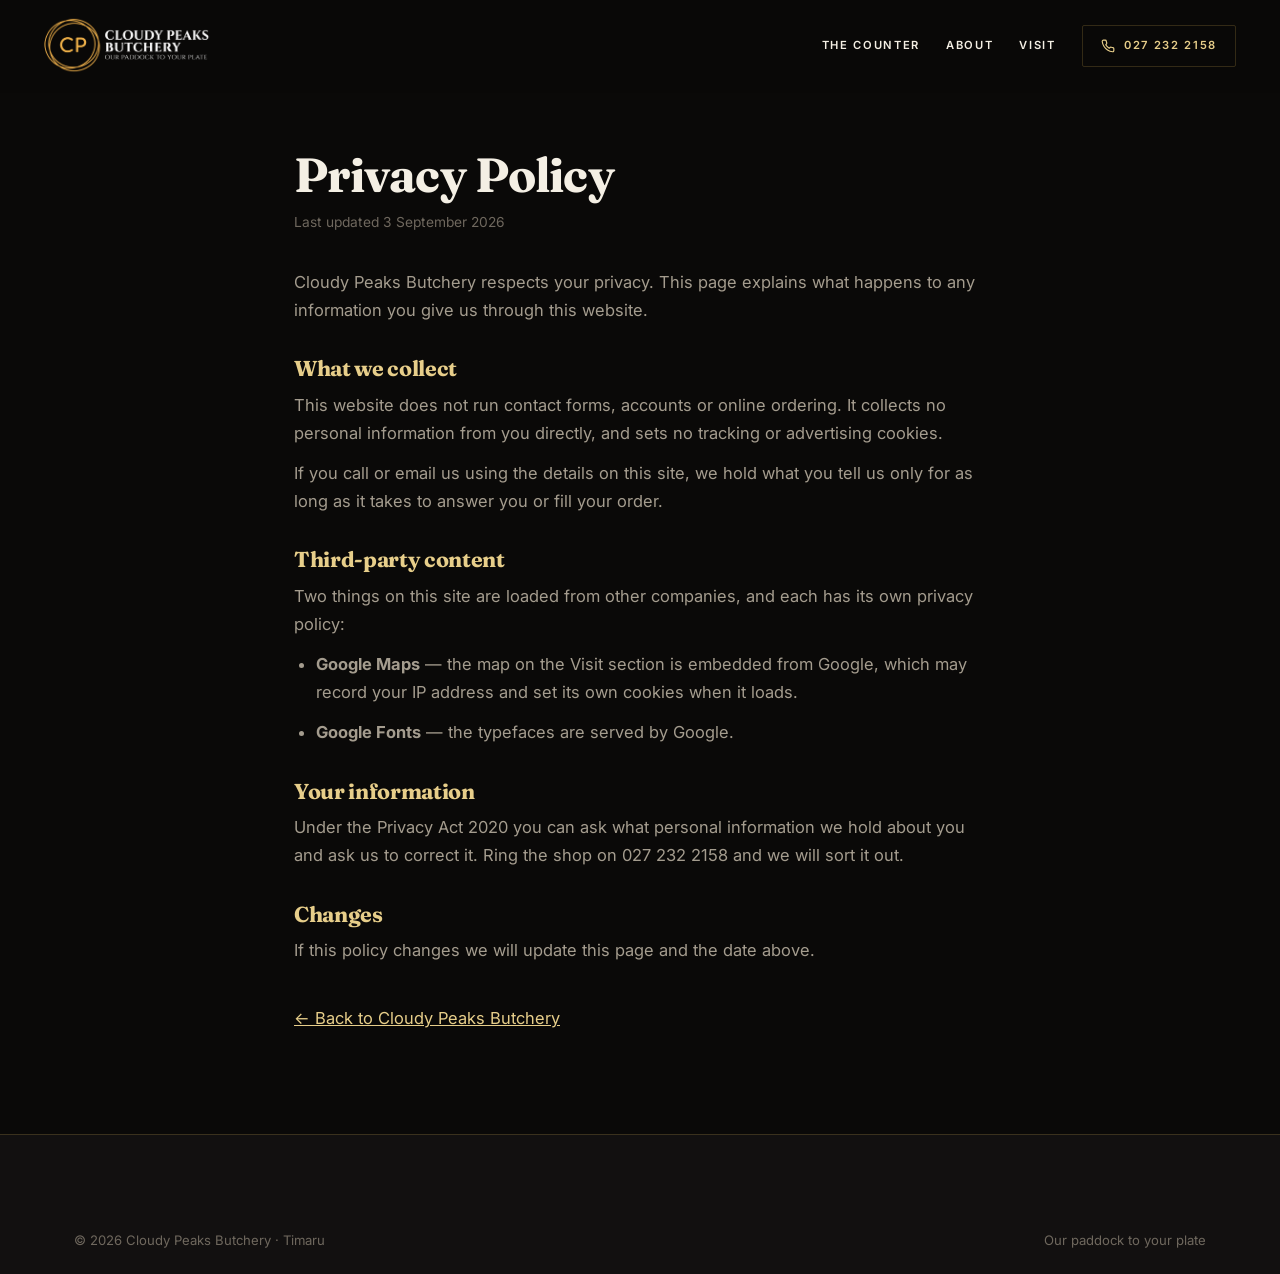
==== privacy.html @ 022c0831 "Rebuild from scratch: black and gold theme Replaces the single-file May build with a full static sit" ====
<!DOCTYPE html>
<html lang="en-NZ">
<head>
<meta charset="UTF-8">
<meta name="viewport" content="width=device-width, initial-scale=1.0">
<title>Privacy Policy | Cloudy Peaks Butchery</title>
<meta name="description" content="How Cloudy Peaks Butchery handles information collected through this website.">
<meta name="theme-color" content="#0a0908">
<meta name="robots" content="noindex">
<link rel="icon" href="data:image/svg+xml,%3Csvg xmlns='http://www.w3.org/2000/svg' viewBox='0 0 100 100'%3E%3Crect width='100' height='100' rx='14' fill='%230a0908'/%3E%3Ctext x='50' y='70' font-size='52' text-anchor='middle' fill='%23c8a24c' font-family='Georgia,serif' font-weight='bold'%3ECP%3C/text%3E%3C/svg%3E">
<link rel="preconnect" href="https://fonts.googleapis.com">
<link rel="preconnect" href="https://fonts.gstatic.com" crossorigin>
<link href="https://fonts.googleapis.com/css2?family=Fraunces:opsz,wght@9..144,600;9..144,700&family=Inter:wght@400;500;600;700&display=swap" rel="stylesheet">
<link rel="stylesheet" href="styles.css">
</head>
<body>

<nav class="nav scrolled" id="nav">
  <a class="brand" href="index.html" aria-label="Cloudy Peaks Butchery">
    <img src="img/logo.png" alt="Cloudy Peaks Butchery" width="1400" height="503">
  </a>
  <div class="nav-links" id="navLinks">
    <a href="index.html#counter">The Counter</a>
    <a href="index.html#about">About</a>
    <a href="index.html#visit">Visit</a>
    <a class="nav-phone" href="tel:+64272322158">
      <svg viewBox="0 0 24 24" aria-hidden="true"><path d="M22 16.9v3a2 2 0 0 1-2.2 2 19.8 19.8 0 0 1-8.6-3.1 19.5 19.5 0 0 1-6-6A19.8 19.8 0 0 1 2.1 4.2 2 2 0 0 1 4.1 2h3a2 2 0 0 1 2 1.7c.1 1 .4 1.9.7 2.8a2 2 0 0 1-.5 2.1L8.1 9.9a16 16 0 0 0 6 6l1.3-1.3a2 2 0 0 1 2.1-.5c.9.3 1.8.6 2.8.7a2 2 0 0 1 1.7 2Z"/></svg>
      027 232 2158
    </a>
  </div>
  <button class="nav-toggle" id="navToggle" aria-label="Open menu" aria-expanded="false">
    <svg viewBox="0 0 24 24" aria-hidden="true"><path d="M4 7h16M4 12h16M4 17h16"/></svg>
  </button>
</nav>

<main class="legal">
  <h1>Privacy Policy</h1>
  <p class="updated">Last updated 3 September 2026</p>
  <p>Cloudy Peaks Butchery respects your privacy. This page explains what happens to any information
    you give us through this website.</p>

  <h2>What we collect</h2>
  <p>This website does not run contact forms, accounts or online ordering. It collects no personal
    information from you directly, and sets no tracking or advertising cookies.</p>
  <p>If you call or email us using the details on this site, we hold what you tell us only for as long
    as it takes to answer you or fill your order.</p>

  <h2>Third-party content</h2>
  <p>Two things on this site are loaded from other companies, and each has its own privacy policy:</p>
  <ul>
    <li><b>Google Maps</b> &mdash; the map on the Visit section is embedded from Google, which may
      record your IP address and set its own cookies when it loads.</li>
    <li><b>Google Fonts</b> &mdash; the typefaces are served by Google.</li>
  </ul>

  <h2>Your information</h2>
  <p>Under the Privacy Act 2020 you can ask what personal information we hold about you and ask us to
    correct it. Ring the shop on 027 232 2158 and we will sort it out.</p>

  <h2>Changes</h2>
  <p>If this policy changes we will update this page and the date above.</p>

  <p style="margin-top:40px"><a href="index.html">&larr; Back to Cloudy Peaks Butchery</a></p>
</main>

<footer class="footer">
  <div class="footer-bot" style="margin-top:0;border-top:none">
    <span>&copy; <span id="yr"></span> Cloudy Peaks Butchery &middot; Timaru</span>
    <span>Our paddock to your plate</span>
  </div>
</footer>

<script>document.getElementById('yr').textContent=new Date().getFullYear();</script>
<script src="main.js"></script>
</body>
</html>
---- styles.css ----
/* Cloudy Peaks Butchery — black & gold
   Display: Fraunces · Body: Inter · Ground: warm near-black, accent: brushed gold */

:root{
  --black:#0a0908;          /* page ground */
  --char:#121010;           /* raised panels */
  --char-2:#1a1716;         /* cards */
  --bone:#f4efe4;           /* primary text */
  --muted:#a49c8e;          /* secondary text */
  --muted-dim:#6f685e;      /* tertiary */
  --gold:#c8a24c;           /* brand gold */
  --gold-lit:#e7ce8a;       /* highlight gold */
  --gold-deep:#8f6f2b;      /* shadow gold */
  --line:rgba(200,162,76,.22);
  --line-soft:rgba(244,239,228,.10);
  --radius:2px;
  --maxw:1220px;
  --pad:clamp(20px,5vw,44px);
  --gold-grad:linear-gradient(100deg,var(--gold-deep) 0%,var(--gold) 26%,var(--gold-lit) 50%,var(--gold) 74%,var(--gold-deep) 100%);
}

*{box-sizing:border-box;margin:0;padding:0}
html{scroll-behavior:smooth}
body{
  font-family:"Inter",system-ui,-apple-system,sans-serif;
  background:var(--black);color:var(--bone);
  font-size:16.5px;line-height:1.7;-webkit-font-smoothing:antialiased;
  overflow-x:hidden;
}
img{display:block;max-width:100%}
a{color:inherit;text-decoration:none}
h1,h2,h3,h4{font-family:"Fraunces","Georgia",serif;font-weight:700;line-height:1.06;letter-spacing:-.015em}

.wrap{max-width:var(--maxw);margin:0 auto;padding:0 var(--pad)}
section{padding:clamp(68px,9vw,124px) 0}

/* ---------- shared bits ---------- */
.eyebrow{
  display:inline-flex;align-items:center;gap:12px;
  font-family:"Inter",sans-serif;font-size:.66rem;font-weight:600;
  letter-spacing:.32em;text-transform:uppercase;color:var(--gold);
}
.eyebrow::before{content:"";width:30px;height:1px;background:var(--gold);opacity:.8}
.eyebrow.center{justify-content:center}
.eyebrow.center::after{content:"";width:30px;height:1px;background:var(--gold);opacity:.8}

.gold-text{
  background:var(--gold-grad);-webkit-background-clip:text;background-clip:text;
  color:transparent;
}

.sec-head{max-width:660px;margin-bottom:clamp(38px,5vw,58px)}
.sec-head.center{margin-left:auto;margin-right:auto;text-align:center}
.sec-head h2{font-size:clamp(2rem,4.4vw,3.2rem);margin:16px 0 14px}
.sec-head p{color:var(--muted);font-size:1.03rem}

.rule{height:1px;background:linear-gradient(90deg,transparent,var(--line),transparent)}

/* ---------- buttons ---------- */
.btn{
  display:inline-flex;align-items:center;justify-content:center;gap:10px;
  font-size:.74rem;font-weight:600;letter-spacing:.16em;text-transform:uppercase;
  padding:15px 28px;border:1px solid transparent;border-radius:var(--radius);
  cursor:pointer;transition:background .25s,color .25s,border-color .25s,transform .2s;
}
.btn svg{width:15px;height:15px;fill:none;stroke:currentColor;stroke-width:2;stroke-linecap:round;stroke-linejoin:round}
.btn--gold{background:var(--gold-grad);color:#17120a;font-weight:700}
.btn--gold:hover{transform:translateY(-2px);filter:brightness(1.09)}
.btn--ghost{border-color:var(--line);color:var(--bone)}
.btn--ghost:hover{border-color:var(--gold);color:var(--gold-lit);background:rgba(200,162,76,.07)}

/* ---------- nav ---------- */
.nav{
  position:fixed;inset:0 0 auto 0;z-index:60;
  display:flex;align-items:center;justify-content:space-between;gap:24px;
  padding:16px var(--pad);
  background:rgba(10,9,8,.82);backdrop-filter:blur(14px);
  border-bottom:1px solid transparent;transition:padding .3s,border-color .3s,background .3s;
}
.nav.scrolled{padding:10px var(--pad);border-bottom-color:var(--line);background:rgba(10,9,8,.95)}
.brand img{height:60px;width:auto;transition:height .3s}
.nav.scrolled .brand img{height:48px}
.nav-links{display:flex;align-items:center;gap:26px}
.nav-links a{font-size:.7rem;font-weight:600;letter-spacing:.15em;text-transform:uppercase;color:var(--bone);transition:color .2s}
.nav-links a:hover{color:var(--gold-lit)}
.nav-phone{
  display:inline-flex;align-items:center;gap:9px;
  border:1px solid var(--line);padding:10px 18px;border-radius:var(--radius);
  color:var(--gold-lit) !important;
}
.nav-phone:hover{background:var(--gold-grad);color:#17120a !important;border-color:transparent}
.nav-phone svg{width:14px;height:14px;fill:none;stroke:currentColor;stroke-width:2;stroke-linecap:round;stroke-linejoin:round}
.nav-toggle{display:none;background:none;border:none;color:var(--bone);cursor:pointer;padding:6px;line-height:0}
.nav-toggle svg{width:28px;height:28px;fill:none;stroke:currentColor;stroke-width:1.8;stroke-linecap:round}

/* ---------- hero ---------- */
.hero{position:relative;min-height:min(94svh,880px);display:flex;align-items:flex-end;overflow:hidden;background:var(--black)}
.hero-media{position:absolute;inset:0;z-index:0}
.hero-media img{width:100%;height:100%;object-fit:cover;object-position:center 58%}
.hero::after{
  content:"";position:absolute;inset:0;z-index:1;pointer-events:none;
  background:
    linear-gradient(180deg,rgba(10,9,8,.86) 0%,rgba(10,9,8,.34) 28%,rgba(10,9,8,.72) 66%,var(--black) 100%),
    linear-gradient(90deg,rgba(10,9,8,.9) 0%,rgba(10,9,8,.5) 46%,rgba(10,9,8,.14) 82%);
}
.hero-inner{position:relative;z-index:2;width:100%;max-width:var(--maxw);margin:0 auto;padding:150px var(--pad) clamp(52px,7vw,86px)}
.hero h1{
  font-size:clamp(2.7rem,7.4vw,5.6rem);margin:20px 0 22px;max-width:15ch;
  text-shadow:0 3px 40px rgba(0,0,0,.7);
}
.hero .lede{color:#ddd5c8;font-size:clamp(1rem,1.35vw,1.12rem);max-width:46ch;margin-bottom:32px;text-shadow:0 1px 16px rgba(0,0,0,.7)}
.hero-cta{display:flex;flex-wrap:wrap;gap:12px}

/* ---------- stat bar ---------- */
.stats{border-top:1px solid var(--line);border-bottom:1px solid var(--line);background:var(--char)}
.stats-grid{display:grid;grid-template-columns:repeat(3,1fr);max-width:var(--maxw);margin:0 auto}
.stat{padding:clamp(26px,3.4vw,40px) var(--pad);border-right:1px solid var(--line-soft)}
.stat:last-child{border-right:none}
.stat b{display:block;font-family:"Fraunces",serif;font-size:clamp(1.5rem,2.6vw,2.05rem);font-weight:700;line-height:1.05;margin-bottom:5px}
.stat span{color:var(--muted);font-size:.83rem;letter-spacing:.04em}
.stat .stars{color:var(--gold);letter-spacing:2px;font-size:.95rem}

/* ---------- counter cards ---------- */
.counter-grid{display:grid;grid-template-columns:repeat(4,1fr);gap:1px;background:var(--line-soft);border:1px solid var(--line-soft)}
.ccard{background:var(--char);padding:clamp(28px,3vw,40px) clamp(22px,2.4vw,32px);transition:background .3s}
.ccard:hover{background:var(--char-2)}
.ccard .num{font-family:"Fraunces",serif;font-size:.8rem;color:var(--gold);letter-spacing:.16em}
.ccard h3{font-size:1.32rem;margin:14px 0 12px}
.ccard p{color:var(--muted);font-size:.94rem}
.ccard ul{list-style:none;margin-top:14px}
.ccard li{color:var(--muted-dim);font-size:.86rem;padding-left:16px;position:relative;line-height:1.75}
.ccard li::before{content:"";position:absolute;left:0;top:.72em;width:5px;height:5px;background:var(--gold);opacity:.75}

/* ---------- feature rows (zig-zag) ---------- */
.feat{display:grid;grid-template-columns:1fr 1fr;gap:clamp(32px,5vw,74px);align-items:center}
.feat + .feat{margin-top:clamp(56px,7vw,104px)}
.feat h2{font-size:clamp(1.8rem,3.4vw,2.6rem);margin:16px 0 16px}
.feat p{color:var(--muted);margin-bottom:14px}
.feat ul{list-style:none;margin-top:18px}
.feat li{padding-left:22px;position:relative;color:var(--muted);font-size:.95rem;margin-bottom:9px}
.feat li::before{content:"";position:absolute;left:0;top:.62em;width:9px;height:1px;background:var(--gold)}
.feat-media{position:relative}
.feat-media img{width:100%;height:auto;aspect-ratio:4/5;object-fit:cover;border-radius:var(--radius)}
.feat-media.wide img{aspect-ratio:5/4;height:auto}
.feat-media::after{content:"";position:absolute;inset:0;border:1px solid var(--line);pointer-events:none;border-radius:var(--radius)}
.feat--flip .feat-media{order:-1}

/* ---------- gallery ---------- */
.gal{display:grid;grid-template-columns:repeat(4,1fr);gap:14px}
.gal figure{position:relative;margin:0;overflow:hidden;border-radius:var(--radius);background:var(--char)}
.gal img{width:100%;height:100%;object-fit:cover;transition:transform .8s cubic-bezier(.16,1,.3,1)}
.gal figure:hover img{transform:scale(1.06)}
.gal figcaption{
  position:absolute;inset:auto 0 0 0;padding:44px 18px 16px;
  font-size:.82rem;font-weight:500;letter-spacing:.03em;color:var(--bone);
  background:linear-gradient(0deg,rgba(10,9,8,.92),transparent);
}
.gal .tall{grid-row:span 2}
.gal figure:not(.tall){aspect-ratio:1/1}
.gal .tall{aspect-ratio:1/2.07}
.gal figure::after{content:"";position:absolute;inset:0;border:1px solid var(--line-soft);pointer-events:none}

/* ---------- about / award ---------- */
.about{display:grid;grid-template-columns:1.05fr .95fr;gap:clamp(34px,5vw,70px);align-items:center}
.about-media{position:relative}
.about-media img{width:100%;height:auto;aspect-ratio:4/3;object-fit:cover;border-radius:var(--radius);object-position:center 58%}
.about-media figcaption{margin-top:12px;color:var(--muted-dim);font-size:.8rem;font-style:italic}
.about h2{font-size:clamp(1.9rem,3.6vw,2.8rem);margin:16px 0 18px}
.about p{color:var(--muted);margin-bottom:14px}
.pull{
  border-left:2px solid var(--gold);padding:6px 0 6px 22px;margin:26px 0;
  font-family:"Fraunces",serif;font-size:1.22rem;line-height:1.45;color:var(--bone);
}

/* ---------- visit / contact ---------- */
.visit{display:grid;grid-template-columns:1fr 1fr;gap:clamp(34px,5vw,66px);align-items:start}
.vrow{display:flex;gap:16px;padding:20px 0;border-bottom:1px solid var(--line-soft)}
.vrow:first-of-type{border-top:1px solid var(--line-soft)}
.vic{flex:none;width:38px;height:38px;display:grid;place-items:center;border:1px solid var(--line);border-radius:var(--radius);color:var(--gold)}
.vic svg{width:17px;height:17px;fill:none;stroke:currentColor;stroke-width:1.6;stroke-linecap:round;stroke-linejoin:round}
.vrow b{display:block;font-family:"Inter",sans-serif;font-size:.68rem;font-weight:600;letter-spacing:.18em;text-transform:uppercase;color:var(--gold);margin-bottom:4px}
.vrow a,.vrow span{color:var(--bone);font-size:1rem}
.vrow a:hover{color:var(--gold-lit)}
.vrow small{display:block;color:var(--muted-dim);font-size:.83rem;margin-top:3px}
.map{border:1px solid var(--line);border-radius:var(--radius);overflow:hidden;line-height:0}
.map iframe{width:100%;height:430px;border:0;display:block;filter:grayscale(1) invert(.9) contrast(.86) brightness(.92)}

/* ---------- footer ---------- */
.footer{border-top:1px solid var(--line);background:var(--char);padding:clamp(48px,6vw,72px) 0 0}
.footer-top{display:grid;grid-template-columns:1.4fr 1fr 1fr;gap:clamp(28px,4vw,54px);max-width:var(--maxw);margin:0 auto;padding:0 var(--pad)}
.footer img{height:52px;width:auto;margin-bottom:18px}
.footer-blurb{color:var(--muted);font-size:.92rem;max-width:38ch}
.footer h5{font-family:"Inter",sans-serif;font-size:.68rem;font-weight:600;letter-spacing:.2em;text-transform:uppercase;color:var(--gold);margin-bottom:16px}
.footer-col a,.footer-col span{display:block;color:var(--muted);font-size:.92rem;margin-bottom:9px}
.footer-col a:hover{color:var(--gold-lit)}
.footer-bot{
  margin-top:clamp(38px,5vw,58px);border-top:1px solid var(--line-soft);
  padding:22px var(--pad);max-width:var(--maxw);margin-left:auto;margin-right:auto;
  display:flex;justify-content:space-between;gap:16px;flex-wrap:wrap;
  color:var(--muted-dim);font-size:.82rem;
}

/* ---------- reveal ---------- */
.reveal{opacity:0;transform:translateY(22px);transition:opacity .8s ease,transform .8s cubic-bezier(.16,1,.3,1)}
.reveal.in{opacity:1;transform:none}

/* ---------- legal pages ---------- */
.legal{max-width:780px;margin:0 auto;padding:150px var(--pad) 90px}
.legal h1{font-size:clamp(2rem,4.4vw,3rem);margin-bottom:10px}
.legal .updated{color:var(--muted-dim);font-size:.86rem;margin-bottom:34px}
.legal h2{font-size:1.35rem;margin:34px 0 10px;color:var(--gold-lit)}
.legal p,.legal li{color:var(--muted);margin-bottom:12px}
.legal ul{padding-left:22px}
.legal a{color:var(--gold-lit);text-decoration:underline}

/* ---------- responsive ---------- */
@media(max-width:1040px){
  .nav-links{
    position:fixed;inset:0 0 0 auto;width:min(82%,340px);height:100vh;
    flex-direction:column;align-items:flex-start;justify-content:center;gap:26px;
    padding:40px;background:var(--char);border-left:1px solid var(--line);
    transform:translateX(100%);transition:transform .34s cubic-bezier(.16,1,.3,1);
    overflow-y:auto;
  }
  .nav-links.open{transform:none}
  .nav-toggle{display:block;position:relative;z-index:70}
  .counter-grid{grid-template-columns:repeat(2,1fr)}
  .gal{grid-template-columns:repeat(2,1fr)}
}
@media(max-width:820px){
  .feat,.about,.visit{grid-template-columns:1fr}
  .feat-media,.feat--flip .feat-media{order:-1}
  .about-media{order:-1}
  .stats-grid{grid-template-columns:1fr}
  .stat{border-right:none;border-bottom:1px solid var(--line-soft)}
  .stat:last-child{border-bottom:none}
  .map iframe{height:320px}
  .footer-top{grid-template-columns:1fr 1fr}
}
@media(max-width:620px){
  body{font-size:16px}
  .counter-grid{grid-template-columns:1fr}
  .gal{grid-template-columns:1fr 1fr;gap:10px}
  .gal .tall{grid-row:span 1;aspect-ratio:1/1}
  .btn{padding:13px 20px;font-size:.68rem;letter-spacing:.13em}
  .hero-inner{padding-top:128px}
  .hero h1{font-size:clamp(2.2rem,10vw,3rem)}
  .footer-top{grid-template-columns:1fr}
}
@media(prefers-reduced-motion:reduce){
  .reveal{opacity:1;transform:none;transition:none}
  .gal img,.btn{transition:none}
  html{scroll-behavior:auto}
}

/* ---------- heritage / our story ---------- */
.heritage{background:var(--char)}
.heritage-facts{
  display:grid;grid-template-columns:repeat(3,1fr);gap:18px;
  margin:30px 0 6px;padding:24px 0;
  border-top:1px solid var(--line);border-bottom:1px solid var(--line);
}
.heritage-facts b{
  display:block;font-family:"Fraunces",serif;font-size:1.28rem;font-weight:700;
  line-height:1.1;margin-bottom:4px;
}
.heritage-facts span{color:var(--muted-dim);font-size:.79rem;line-height:1.45;display:block}
.source-note{color:var(--muted-dim);font-size:.79rem;margin-top:16px}
.source-note cite{font-style:italic}
@media(max-width:520px){
  .heritage-facts{grid-template-columns:1fr;gap:14px;padding:20px 0}
  .heritage-facts>div{display:flex;align-items:baseline;gap:12px}
  .heritage-facts b{margin-bottom:0;font-size:1.1rem;flex:none;min-width:6.5em}
}

/* bright, white-walled shop photos need settling into a black page */
.feat-media img,.about-media img{filter:brightness(.9) contrast(1.06) saturate(1.04)}
.gal img{filter:brightness(.94) contrast(1.04) saturate(1.04)}
@media(max-width:1040px){.brand img{height:52px}.nav.scrolled .brand img{height:44px}}
@media(max-width:520px){.brand img{height:42px}.nav.scrolled .brand img{height:38px}}
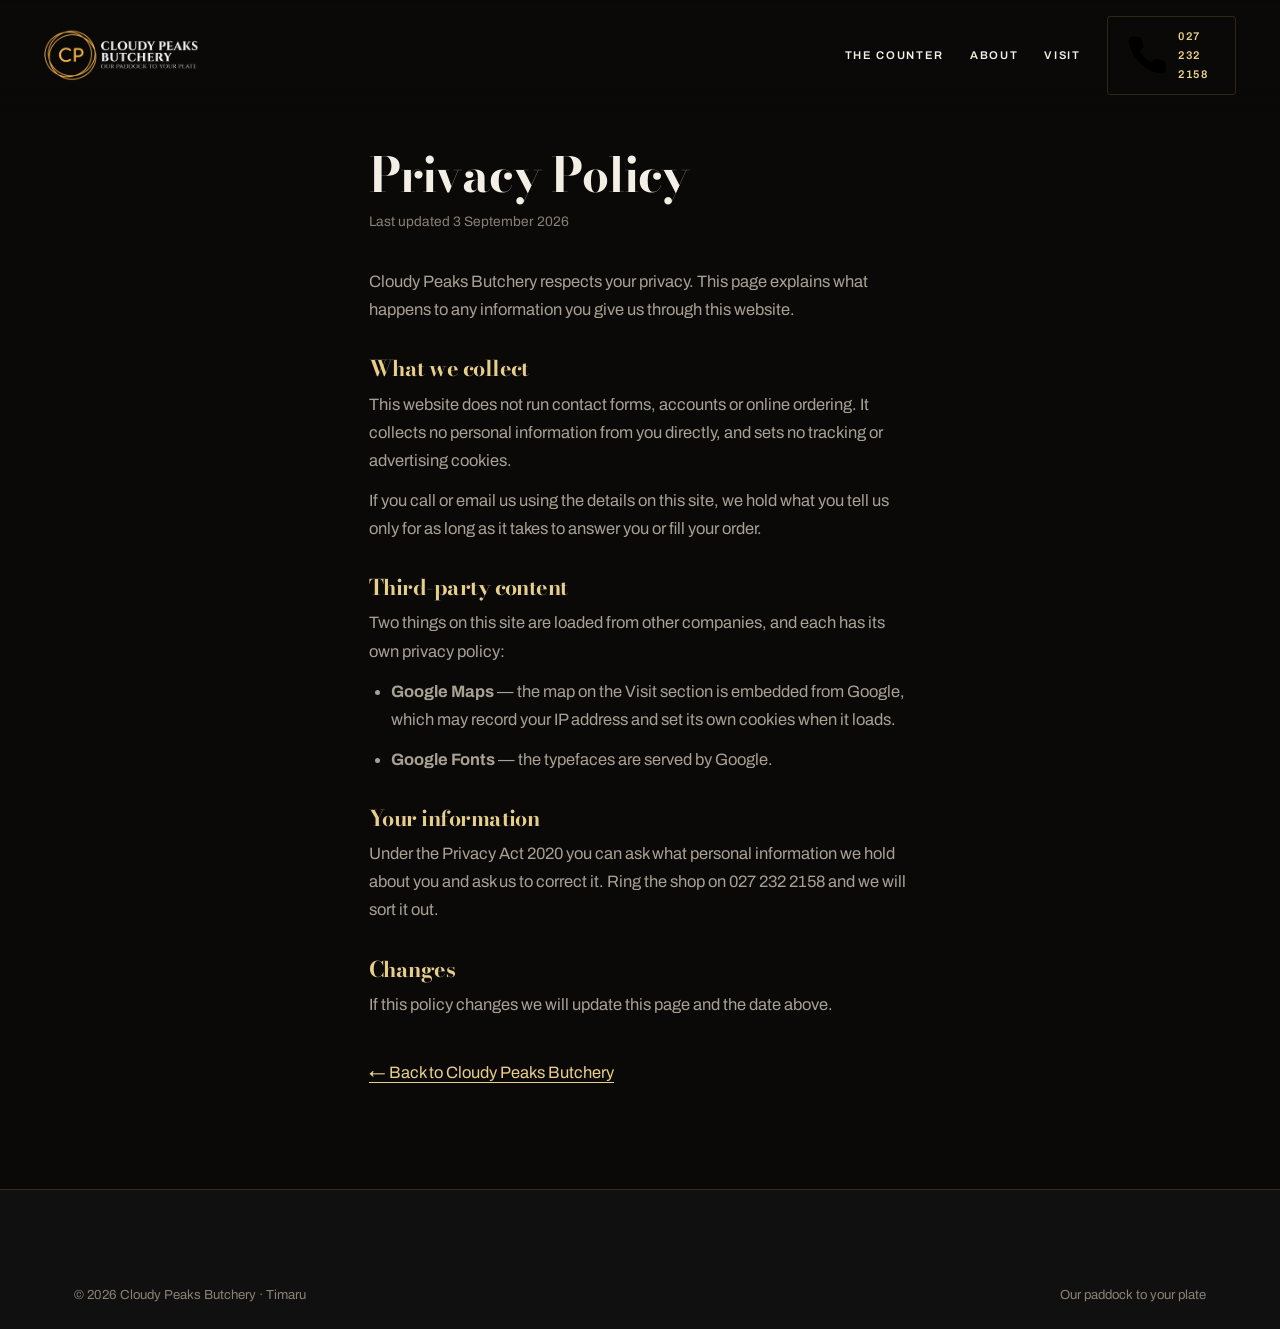
==== commit 49e42089: "Fixed cabinet hero with real Google reviews; apply impeccable + taste Hero - The display cabinet is " ====
--- a/privacy.html
+++ b/privacy.html
@@ -10,7 +10,7 @@
 <link rel="icon" href="data:image/svg+xml,%3Csvg xmlns='http://www.w3.org/2000/svg' viewBox='0 0 100 100'%3E%3Crect width='100' height='100' rx='14' fill='%230a0908'/%3E%3Ctext x='50' y='70' font-size='52' text-anchor='middle' fill='%23c8a24c' font-family='Georgia,serif' font-weight='bold'%3ECP%3C/text%3E%3C/svg%3E">
 <link rel="preconnect" href="https://fonts.googleapis.com">
 <link rel="preconnect" href="https://fonts.gstatic.com" crossorigin>
-<link href="https://fonts.googleapis.com/css2?family=Fraunces:opsz,wght@9..144,600;9..144,700&family=Inter:wght@400;500;600;700&display=swap" rel="stylesheet">
+<link href="https://fonts.googleapis.com/css2?family=Archivo:wght@400;500;600;700&family=Bodoni+Moda:opsz,wght@6..96,600;6..96,700;6..96,900&display=swap" rel="stylesheet">
 <link rel="stylesheet" href="styles.css">
 </head>
 <body>
--- a/styles.css
+++ b/styles.css
@@ -1,211 +1,268 @@
 /* Cloudy Peaks Butchery — black & gold
-   Display: Fraunces · Body: Inter · Ground: warm near-black, accent: brushed gold */
+   Display: Bodoni Moda · Body: Archivo
+   The gold is sampled from the shop's own signage; the ground is the
+   painted brick of the building rather than a neutral black. */
 
 :root{
-  --black:#0a0908;          /* page ground */
-  --char:#121010;           /* raised panels */
-  --char-2:#1a1716;         /* cards */
-  --bone:#f4efe4;           /* primary text */
-  --muted:#a49c8e;          /* secondary text */
-  --muted-dim:#6f685e;      /* tertiary */
-  --gold:#c8a24c;           /* brand gold */
-  --gold-lit:#e7ce8a;       /* highlight gold */
-  --gold-deep:#8f6f2b;      /* shadow gold */
-  --line:rgba(200,162,76,.22);
-  --line-soft:rgba(244,239,228,.10);
-  --radius:2px;
+  --black:#0a0908;
+  --char:#111010;
+  --char-2:#181615;
+  --bone:#f4efe4;
+  --muted:#a8a093;
+  --muted-dim:#8a8174;   /* 5.19:1 on --black, 4.95:1 on --char */
+  --gold:#c8a24c;
+  --gold-lit:#e7ce8a;
+  --gold-deep:#8f6f2b;
+  --line:rgba(200,162,76,.20);
+  --line-soft:rgba(244,239,228,.09);
+  --radius:3px;
   --maxw:1220px;
   --pad:clamp(20px,5vw,44px);
-  --gold-grad:linear-gradient(100deg,var(--gold-deep) 0%,var(--gold) 26%,var(--gold-lit) 50%,var(--gold) 74%,var(--gold-deep) 100%);
+  --ease:cubic-bezier(.16,1,.3,1);
 }
 
 *{box-sizing:border-box;margin:0;padding:0}
 html{scroll-behavior:smooth}
 body{
-  font-family:"Inter",system-ui,-apple-system,sans-serif;
+  font-family:"Archivo",system-ui,-apple-system,sans-serif;
   background:var(--black);color:var(--bone);
   font-size:16.5px;line-height:1.7;-webkit-font-smoothing:antialiased;
   overflow-x:hidden;
 }
 img{display:block;max-width:100%}
 a{color:inherit;text-decoration:none}
-h1,h2,h3,h4{font-family:"Fraunces","Georgia",serif;font-weight:700;line-height:1.06;letter-spacing:-.015em}
+h1,h2,h3{font-family:"Bodoni Moda","Didot","Georgia",serif;font-weight:700;line-height:1.05;letter-spacing:-.025em}
+
+/* Browser surfaces belong to the design too. */
+::selection{background:var(--gold);color:#14100a}
+:focus-visible{outline:2px solid var(--gold-lit);outline-offset:3px;border-radius:2px}
+html{scrollbar-color:var(--gold-deep) var(--black);scrollbar-width:thin;accent-color:var(--gold)}
+::-webkit-scrollbar{width:11px;height:11px}
+::-webkit-scrollbar-track{background:var(--black)}
+::-webkit-scrollbar-thumb{background:#3a3128;border:3px solid var(--black);border-radius:8px}
+::-webkit-scrollbar-thumb:hover{background:var(--gold-deep)}
+a{text-underline-offset:.22em;text-decoration-thickness:1px}
 
 .wrap{max-width:var(--maxw);margin:0 auto;padding:0 var(--pad)}
-section{padding:clamp(68px,9vw,124px) 0}
-
-/* ---------- shared bits ---------- */
-.eyebrow{
-  display:inline-flex;align-items:center;gap:12px;
-  font-family:"Inter",sans-serif;font-size:.66rem;font-weight:600;
-  letter-spacing:.32em;text-transform:uppercase;color:var(--gold);
-}
-.eyebrow::before{content:"";width:30px;height:1px;background:var(--gold);opacity:.8}
-.eyebrow.center{justify-content:center}
-.eyebrow.center::after{content:"";width:30px;height:1px;background:var(--gold);opacity:.8}
-
-.gold-text{
-  background:var(--gold-grad);-webkit-background-clip:text;background-clip:text;
-  color:transparent;
-}
-
-.sec-head{max-width:660px;margin-bottom:clamp(38px,5vw,58px)}
-.sec-head.center{margin-left:auto;margin-right:auto;text-align:center}
-.sec-head h2{font-size:clamp(2rem,4.4vw,3.2rem);margin:16px 0 14px}
-.sec-head p{color:var(--muted);font-size:1.03rem}
-
-.rule{height:1px;background:linear-gradient(90deg,transparent,var(--line),transparent)}
+section{padding:clamp(66px,9vw,120px) 0}
+.band{background:var(--char)}
+
+/* Shared icon sizing — one stroke weight across the set. */
+.ic{width:1em;height:1em;fill:none;stroke:currentColor;stroke-width:1.6;
+    stroke-linecap:round;stroke-linejoin:round;flex:none}
+
+.lede-block{max-width:56ch;margin-bottom:clamp(38px,5vw,60px)}
+.lede-block h2{font-size:clamp(2rem,4.3vw,3.1rem);margin-bottom:16px}
+.lede-block p{color:var(--muted);font-size:1.04rem;max-width:62ch}
 
 /* ---------- buttons ---------- */
 .btn{
   display:inline-flex;align-items:center;justify-content:center;gap:10px;
-  font-size:.74rem;font-weight:600;letter-spacing:.16em;text-transform:uppercase;
-  padding:15px 28px;border:1px solid transparent;border-radius:var(--radius);
-  cursor:pointer;transition:background .25s,color .25s,border-color .25s,transform .2s;
-}
-.btn svg{width:15px;height:15px;fill:none;stroke:currentColor;stroke-width:2;stroke-linecap:round;stroke-linejoin:round}
-.btn--gold{background:var(--gold-grad);color:#17120a;font-weight:700}
-.btn--gold:hover{transform:translateY(-2px);filter:brightness(1.09)}
-.btn--ghost{border-color:var(--line);color:var(--bone)}
-.btn--ghost:hover{border-color:var(--gold);color:var(--gold-lit);background:rgba(200,162,76,.07)}
+  font-size:.74rem;font-weight:600;letter-spacing:.14em;text-transform:uppercase;
+  padding:15px 27px;border:1px solid transparent;border-radius:var(--radius);
+  cursor:pointer;transition:background .25s,color .25s,border-color .25s,transform .2s var(--ease);
+}
+.btn .ic{font-size:1.05rem;stroke-width:2}
+.btn--gold{background:var(--gold);color:#14100a;font-weight:700}
+.btn--gold:hover{background:var(--gold-lit);transform:translateY(-2px)}
+.btn--ghost{border-color:rgba(244,239,228,.28);color:var(--bone)}
+.btn--ghost:hover{border-color:var(--gold);color:var(--gold-lit)}
 
 /* ---------- nav ---------- */
 .nav{
   position:fixed;inset:0 0 auto 0;z-index:60;
   display:flex;align-items:center;justify-content:space-between;gap:24px;
   padding:16px var(--pad);
-  background:rgba(10,9,8,.82);backdrop-filter:blur(14px);
-  border-bottom:1px solid transparent;transition:padding .3s,border-color .3s,background .3s;
-}
-.nav.scrolled{padding:10px var(--pad);border-bottom-color:var(--line);background:rgba(10,9,8,.95)}
-.brand img{height:60px;width:auto;transition:height .3s}
-.nav.scrolled .brand img{height:48px}
+  background:linear-gradient(180deg,rgba(10,9,8,.82),rgba(10,9,8,0));
+  border-bottom:1px solid transparent;
+  transition:border-color .3s,background-color .3s,backdrop-filter .3s;
+}
+.nav.scrolled{
+  border-bottom-color:var(--line);
+  background:rgba(10,9,8,.94);backdrop-filter:blur(14px);
+}
+.brand img{height:56px;width:auto;transform-origin:left center;transition:transform .3s var(--ease)}
+.nav.scrolled .brand img{transform:scale(.86)}
 .nav-links{display:flex;align-items:center;gap:26px}
 .nav-links a{font-size:.7rem;font-weight:600;letter-spacing:.15em;text-transform:uppercase;color:var(--bone);transition:color .2s}
 .nav-links a:hover{color:var(--gold-lit)}
 .nav-phone{
   display:inline-flex;align-items:center;gap:9px;
-  border:1px solid var(--line);padding:10px 18px;border-radius:var(--radius);
+  border:1px solid var(--line);padding:10px 17px;border-radius:var(--radius);
   color:var(--gold-lit) !important;
 }
-.nav-phone:hover{background:var(--gold-grad);color:#17120a !important;border-color:transparent}
-.nav-phone svg{width:14px;height:14px;fill:none;stroke:currentColor;stroke-width:2;stroke-linecap:round;stroke-linejoin:round}
+.nav-phone .ic{font-size:.95rem;stroke-width:2}
+.nav-phone:hover{background:var(--gold);color:#14100a !important;border-color:transparent}
 .nav-toggle{display:none;background:none;border:none;color:var(--bone);cursor:pointer;padding:6px;line-height:0}
-.nav-toggle svg{width:28px;height:28px;fill:none;stroke:currentColor;stroke-width:1.8;stroke-linecap:round}
-
-/* ---------- hero ---------- */
-.hero{position:relative;min-height:min(94svh,880px);display:flex;align-items:flex-end;overflow:hidden;background:var(--black)}
-.hero-media{position:absolute;inset:0;z-index:0}
-.hero-media img{width:100%;height:100%;object-fit:cover;object-position:center 58%}
-.hero::after{
-  content:"";position:absolute;inset:0;z-index:1;pointer-events:none;
+.nav-toggle .ic{font-size:28px;stroke-width:1.8}
+
+/* ---------- fixed hero plate ---------- */
+.hero-plate{
+  position:fixed;inset:0;z-index:0;
+  background:#0a0908 url('img/hero-cabinet.jpg') center 42% / cover no-repeat;
+}
+.hero-plate::after{
+  content:"";position:absolute;inset:0;
   background:
-    linear-gradient(180deg,rgba(10,9,8,.86) 0%,rgba(10,9,8,.34) 28%,rgba(10,9,8,.72) 66%,var(--black) 100%),
-    linear-gradient(90deg,rgba(10,9,8,.9) 0%,rgba(10,9,8,.5) 46%,rgba(10,9,8,.14) 82%);
-}
-.hero-inner{position:relative;z-index:2;width:100%;max-width:var(--maxw);margin:0 auto;padding:150px var(--pad) clamp(52px,7vw,86px)}
+    linear-gradient(180deg,rgba(10,9,8,.78) 0%,rgba(10,9,8,.22) 30%,rgba(10,9,8,.55) 72%,rgba(10,9,8,.92) 100%),
+    linear-gradient(96deg,rgba(8,7,6,.92) 0%,rgba(8,7,6,.62) 42%,rgba(8,7,6,.12) 78%);
+}
+.hero{
+  position:relative;z-index:1;
+  min-height:min(100svh,940px);display:flex;align-items:flex-end;
+}
+.hero-inner{width:100%;max-width:var(--maxw);margin:0 auto;padding:148px var(--pad) clamp(40px,5vw,64px)}
 .hero h1{
-  font-size:clamp(2.7rem,7.4vw,5.6rem);margin:20px 0 22px;max-width:15ch;
-  text-shadow:0 3px 40px rgba(0,0,0,.7);
-}
-.hero .lede{color:#ddd5c8;font-size:clamp(1rem,1.35vw,1.12rem);max-width:46ch;margin-bottom:32px;text-shadow:0 1px 16px rgba(0,0,0,.7)}
-.hero-cta{display:flex;flex-wrap:wrap;gap:12px}
-
-/* ---------- stat bar ---------- */
-.stats{border-top:1px solid var(--line);border-bottom:1px solid var(--line);background:var(--char)}
-.stats-grid{display:grid;grid-template-columns:repeat(3,1fr);max-width:var(--maxw);margin:0 auto}
-.stat{padding:clamp(26px,3.4vw,40px) var(--pad);border-right:1px solid var(--line-soft)}
-.stat:last-child{border-right:none}
-.stat b{display:block;font-family:"Fraunces",serif;font-size:clamp(1.5rem,2.6vw,2.05rem);font-weight:700;line-height:1.05;margin-bottom:5px}
-.stat span{color:var(--muted);font-size:.83rem;letter-spacing:.04em}
-.stat .stars{color:var(--gold);letter-spacing:2px;font-size:.95rem}
-
-/* ---------- counter cards ---------- */
-.counter-grid{display:grid;grid-template-columns:repeat(4,1fr);gap:1px;background:var(--line-soft);border:1px solid var(--line-soft)}
-.ccard{background:var(--char);padding:clamp(28px,3vw,40px) clamp(22px,2.4vw,32px);transition:background .3s}
-.ccard:hover{background:var(--char-2)}
-.ccard .num{font-family:"Fraunces",serif;font-size:.8rem;color:var(--gold);letter-spacing:.16em}
-.ccard h3{font-size:1.32rem;margin:14px 0 12px}
-.ccard p{color:var(--muted);font-size:.94rem}
-.ccard ul{list-style:none;margin-top:14px}
-.ccard li{color:var(--muted-dim);font-size:.86rem;padding-left:16px;position:relative;line-height:1.75}
-.ccard li::before{content:"";position:absolute;left:0;top:.72em;width:5px;height:5px;background:var(--gold);opacity:.75}
-
-/* ---------- feature rows (zig-zag) ---------- */
+  font-size:clamp(2.9rem,8vw,6rem);font-weight:900;margin-bottom:24px;
+  text-shadow:0 4px 50px rgba(0,0,0,.75);
+}
+.hero .lede{
+  color:#e4dccf;font-size:clamp(1rem,1.3vw,1.1rem);max-width:48ch;margin-bottom:32px;
+  text-shadow:0 1px 18px rgba(0,0,0,.8);
+}
+.hero-cta{display:flex;flex-wrap:wrap;gap:12px;margin-bottom:clamp(34px,4.5vw,52px)}
+
+/* ---------- the verdict: real reviews, in the hero ---------- */
+.verdict{
+  display:flex;align-items:center;gap:clamp(20px,3vw,40px);flex-wrap:wrap;
+  padding-top:26px;border-top:1px solid rgba(244,239,228,.16);
+}
+.verdict-score{display:flex;align-items:center;gap:11px;flex:none}
+.stars{display:inline-flex;gap:2px;color:var(--gold)}
+.stars .ic{font-size:16px;fill:currentColor;stroke:none}
+.stars .is-half{
+  -webkit-mask-image:linear-gradient(90deg,#000 52%,transparent 52%);
+          mask-image:linear-gradient(90deg,#000 52%,transparent 52%);
+}
+.verdict-score b{font-size:1.12rem;font-weight:700;line-height:1;letter-spacing:.01em}
+.verdict-count{color:var(--muted);font-size:.82rem;white-space:nowrap}
+.verdict-score:hover .verdict-count{color:var(--gold-lit)}
+
+.verdict-quotes{position:relative;flex:1;min-width:min(100%,300px);min-height:4.2em}
+.quote{
+  position:absolute;inset:0;margin:0;
+  opacity:0;transform:translateY(6px);pointer-events:none;
+  transition:opacity .6s var(--ease),transform .6s var(--ease);
+}
+.quote.is-on{opacity:1;transform:none;pointer-events:auto}
+.quote blockquote{
+  font-size:clamp(.98rem,1.3vw,1.08rem);font-weight:500;line-height:1.5;
+  color:var(--bone);max-width:52ch;letter-spacing:.002em;
+  text-shadow:0 1px 16px rgba(0,0,0,.8);
+}
+.quote blockquote::before{content:"\201C"}
+.quote blockquote::after{content:"\201D"}
+.quote figcaption{color:var(--muted);font-size:.78rem;letter-spacing:.1em;text-transform:uppercase;margin-top:7px}
+
+/* the page rides up over the fixed plate */
+.page{position:relative;z-index:2;background:var(--black)}
+
+/* ---------- the board (replaces the card grid) ---------- */
+.board{border-top:1px solid var(--line-soft)}
+.board-row{
+  display:grid;grid-template-columns:minmax(190px,.34fr) 1fr;
+  gap:clamp(18px,4vw,56px);align-items:baseline;
+  padding:clamp(26px,3.4vw,40px) 0;border-bottom:1px solid var(--line-soft);
+  transition:border-color .3s;
+}
+.board-row:hover{border-bottom-color:var(--line)}
+.board dt{
+  font-family:"Bodoni Moda","Didot","Georgia",serif;font-weight:700;letter-spacing:-.02em;
+  font-size:clamp(1.35rem,2.3vw,1.85rem);line-height:1.1;color:var(--bone);
+}
+.board dd{margin:0;max-width:66ch}
+.board dd p{color:var(--muted);font-size:1rem}
+.board .board-items{
+  color:var(--muted-dim);font-size:.88rem;line-height:1.85;margin-top:10px;
+  padding-top:10px;border-top:1px solid var(--line-soft);
+}
+
+/* ---------- feature rows ---------- */
 .feat{display:grid;grid-template-columns:1fr 1fr;gap:clamp(32px,5vw,74px);align-items:center}
-.feat + .feat{margin-top:clamp(56px,7vw,104px)}
-.feat h2{font-size:clamp(1.8rem,3.4vw,2.6rem);margin:16px 0 16px}
-.feat p{color:var(--muted);margin-bottom:14px}
+.feat + .feat{margin-top:clamp(58px,7vw,108px)}
+.feat h2{font-size:clamp(1.85rem,3.4vw,2.65rem);margin-bottom:18px;max-width:18ch}
+.feat p{color:var(--muted);margin-bottom:14px;max-width:60ch}
 .feat ul{list-style:none;margin-top:18px}
-.feat li{padding-left:22px;position:relative;color:var(--muted);font-size:.95rem;margin-bottom:9px}
+.feat li{padding-left:22px;position:relative;color:var(--muted);font-size:.95rem;margin-bottom:9px;max-width:56ch}
 .feat li::before{content:"";position:absolute;left:0;top:.62em;width:9px;height:1px;background:var(--gold)}
-.feat-media{position:relative}
-.feat-media img{width:100%;height:auto;aspect-ratio:4/5;object-fit:cover;border-radius:var(--radius)}
+.feat-cta{margin-top:28px}
+.feat-media{position:relative;margin:0}
+.feat-media img{
+  width:100%;height:auto;aspect-ratio:4/5;object-fit:cover;border-radius:var(--radius);
+  filter:brightness(.92) contrast(1.05) saturate(1.04);
+}
 .feat-media.wide img{aspect-ratio:5/4;height:auto}
-.feat-media::after{content:"";position:absolute;inset:0;border:1px solid var(--line);pointer-events:none;border-radius:var(--radius)}
+.feat-media figcaption{margin-top:12px;color:var(--muted-dim);font-size:.8rem;font-style:italic}
 .feat--flip .feat-media{order:-1}
 
 /* ---------- gallery ---------- */
 .gal{display:grid;grid-template-columns:repeat(4,1fr);gap:14px}
 .gal figure{position:relative;margin:0;overflow:hidden;border-radius:var(--radius);background:var(--char)}
-.gal img{width:100%;height:100%;object-fit:cover;transition:transform .8s cubic-bezier(.16,1,.3,1)}
-.gal figure:hover img{transform:scale(1.06)}
+.gal img{
+  width:100%;height:100%;object-fit:cover;
+  filter:brightness(.95) contrast(1.04) saturate(1.04);
+  transition:transform .9s var(--ease),filter .5s;
+}
+.gal figure:hover img{transform:scale(1.055);filter:brightness(1.02) contrast(1.05) saturate(1.06)}
 .gal figcaption{
-  position:absolute;inset:auto 0 0 0;padding:44px 18px 16px;
-  font-size:.82rem;font-weight:500;letter-spacing:.03em;color:var(--bone);
+  position:absolute;inset:auto 0 0 0;padding:46px 18px 16px;
+  font-size:.82rem;font-weight:500;color:var(--bone);
   background:linear-gradient(0deg,rgba(10,9,8,.92),transparent);
 }
-.gal .tall{grid-row:span 2}
 .gal figure:not(.tall){aspect-ratio:1/1}
-.gal .tall{aspect-ratio:1/2.07}
-.gal figure::after{content:"";position:absolute;inset:0;border:1px solid var(--line-soft);pointer-events:none}
-
-/* ---------- about / award ---------- */
-.about{display:grid;grid-template-columns:1.05fr .95fr;gap:clamp(34px,5vw,70px);align-items:center}
-.about-media{position:relative}
-.about-media img{width:100%;height:auto;aspect-ratio:4/3;object-fit:cover;border-radius:var(--radius);object-position:center 58%}
-.about-media figcaption{margin-top:12px;color:var(--muted-dim);font-size:.8rem;font-style:italic}
-.about h2{font-size:clamp(1.9rem,3.6vw,2.8rem);margin:16px 0 18px}
-.about p{color:var(--muted);margin-bottom:14px}
+.gal .tall{grid-row:span 2;aspect-ratio:1/2.07}
+
+/* ---------- pull quote ---------- */
 .pull{
-  border-left:2px solid var(--gold);padding:6px 0 6px 22px;margin:26px 0;
-  font-family:"Fraunces",serif;font-size:1.22rem;line-height:1.45;color:var(--bone);
-}
-
-/* ---------- visit / contact ---------- */
+  font-family:"Bodoni Moda","Didot","Georgia",serif;font-size:clamp(1.3rem,2.1vw,1.6rem);
+  font-weight:600;line-height:1.42;color:var(--bone);
+  margin:30px 0;padding-left:1.1em;text-indent:-1.1em;max-width:34ch;
+}
+
+/* ---------- timeline ---------- */
+.timeline{
+  list-style:none;display:grid;grid-template-columns:repeat(3,auto);
+  justify-content:start;gap:clamp(20px,3vw,44px);
+  margin:30px 0 6px;padding:22px 0;
+  border-top:1px solid var(--line);border-bottom:1px solid var(--line);
+}
+.timeline b{
+  display:block;font-size:.95rem;font-weight:700;letter-spacing:.05em;
+  text-transform:uppercase;color:var(--gold);line-height:1.2;margin-bottom:4px;
+}
+.timeline span{color:var(--muted-dim);font-size:.79rem;line-height:1.45;display:block}
+.source-note{color:var(--muted-dim);font-size:.79rem;margin-top:16px}
+.source-note cite{font-style:italic}
+
+/* ---------- visit ---------- */
 .visit{display:grid;grid-template-columns:1fr 1fr;gap:clamp(34px,5vw,66px);align-items:start}
 .vrow{display:flex;gap:16px;padding:20px 0;border-bottom:1px solid var(--line-soft)}
 .vrow:first-of-type{border-top:1px solid var(--line-soft)}
-.vic{flex:none;width:38px;height:38px;display:grid;place-items:center;border:1px solid var(--line);border-radius:var(--radius);color:var(--gold)}
-.vic svg{width:17px;height:17px;fill:none;stroke:currentColor;stroke-width:1.6;stroke-linecap:round;stroke-linejoin:round}
-.vrow b{display:block;font-family:"Inter",sans-serif;font-size:.68rem;font-weight:600;letter-spacing:.18em;text-transform:uppercase;color:var(--gold);margin-bottom:4px}
+.vic{font-size:20px;color:var(--gold);margin-top:3px}
+.vrow b{display:block;font-family:"Archivo",sans-serif;font-size:.67rem;font-weight:600;letter-spacing:.18em;text-transform:uppercase;color:var(--gold);margin-bottom:4px}
 .vrow a,.vrow span{color:var(--bone);font-size:1rem}
-.vrow a:hover{color:var(--gold-lit)}
+.vrow a:hover{color:var(--gold-lit);text-decoration:underline}
 .vrow small{display:block;color:var(--muted-dim);font-size:.83rem;margin-top:3px}
 .map{border:1px solid var(--line);border-radius:var(--radius);overflow:hidden;line-height:0}
-.map iframe{width:100%;height:430px;border:0;display:block;filter:grayscale(1) invert(.9) contrast(.86) brightness(.92)}
+.map iframe{width:100%;height:430px;border:0;display:block;filter:grayscale(1) invert(.92) contrast(.85) brightness(.95)}
 
 /* ---------- footer ---------- */
 .footer{border-top:1px solid var(--line);background:var(--char);padding:clamp(48px,6vw,72px) 0 0}
 .footer-top{display:grid;grid-template-columns:1.4fr 1fr 1fr;gap:clamp(28px,4vw,54px);max-width:var(--maxw);margin:0 auto;padding:0 var(--pad)}
 .footer img{height:52px;width:auto;margin-bottom:18px}
 .footer-blurb{color:var(--muted);font-size:.92rem;max-width:38ch}
-.footer h5{font-family:"Inter",sans-serif;font-size:.68rem;font-weight:600;letter-spacing:.2em;text-transform:uppercase;color:var(--gold);margin-bottom:16px}
+.footer h5{font-family:"Archivo",sans-serif;font-size:.67rem;font-weight:600;letter-spacing:.2em;text-transform:uppercase;color:var(--gold);margin-bottom:16px}
 .footer-col a,.footer-col span{display:block;color:var(--muted);font-size:.92rem;margin-bottom:9px}
 .footer-col a:hover{color:var(--gold-lit)}
 .footer-bot{
-  margin-top:clamp(38px,5vw,58px);border-top:1px solid var(--line-soft);
-  padding:22px var(--pad);max-width:var(--maxw);margin-left:auto;margin-right:auto;
+  margin:clamp(38px,5vw,58px) auto 0;border-top:1px solid var(--line-soft);
+  padding:22px var(--pad);max-width:var(--maxw);
   display:flex;justify-content:space-between;gap:16px;flex-wrap:wrap;
   color:var(--muted-dim);font-size:.82rem;
 }
 
-/* ---------- reveal ---------- */
-.reveal{opacity:0;transform:translateY(22px);transition:opacity .8s ease,transform .8s cubic-bezier(.16,1,.3,1)}
-.reveal.in{opacity:1;transform:none}
-
 /* ---------- legal pages ---------- */
-.legal{max-width:780px;margin:0 auto;padding:150px var(--pad) 90px}
+.legal{max-width:70ch;margin:0 auto;padding:150px var(--pad) 90px;position:relative;z-index:2;background:var(--black)}
 .legal h1{font-size:clamp(2rem,4.4vw,3rem);margin-bottom:10px}
 .legal .updated{color:var(--muted-dim);font-size:.86rem;margin-bottom:34px}
 .legal h2{font-size:1.35rem;margin:34px 0 10px;color:var(--gold-lit)}
@@ -219,62 +276,42 @@
     position:fixed;inset:0 0 0 auto;width:min(82%,340px);height:100vh;
     flex-direction:column;align-items:flex-start;justify-content:center;gap:26px;
     padding:40px;background:var(--char);border-left:1px solid var(--line);
-    transform:translateX(100%);transition:transform .34s cubic-bezier(.16,1,.3,1);
-    overflow-y:auto;
+    transform:translateX(100%);transition:transform .34s var(--ease);overflow-y:auto;
   }
   .nav-links.open{transform:none}
   .nav-toggle{display:block;position:relative;z-index:70}
-  .counter-grid{grid-template-columns:repeat(2,1fr)}
+  .brand img{height:50px}
   .gal{grid-template-columns:repeat(2,1fr)}
 }
 @media(max-width:820px){
-  .feat,.about,.visit{grid-template-columns:1fr}
+  .feat,.visit{grid-template-columns:1fr}
   .feat-media,.feat--flip .feat-media{order:-1}
-  .about-media{order:-1}
-  .stats-grid{grid-template-columns:1fr}
-  .stat{border-right:none;border-bottom:1px solid var(--line-soft)}
-  .stat:last-child{border-bottom:none}
+  .board-row{grid-template-columns:1fr;gap:10px}
   .map iframe{height:320px}
   .footer-top{grid-template-columns:1fr 1fr}
 }
+@media(max-width:780px){
+  /* fixed backgrounds are unreliable on mobile browsers — pin the tall crop instead */
+  .hero-plate{position:absolute;height:100svh;background-image:url('img/hero-cabinet-tall.jpg');background-position:center 38%}
+  .hero{min-height:100svh}
+}
 @media(max-width:620px){
   body{font-size:16px}
-  .counter-grid{grid-template-columns:1fr}
+  .brand img{height:40px}
+  .btn{padding:13px 20px;font-size:.68rem;letter-spacing:.12em}
+  .hero-inner{padding-top:124px}
+  .hero h1{font-size:clamp(2.3rem,10.5vw,3.2rem)}
   .gal{grid-template-columns:1fr 1fr;gap:10px}
   .gal .tall{grid-row:span 1;aspect-ratio:1/1}
-  .btn{padding:13px 20px;font-size:.68rem;letter-spacing:.13em}
-  .hero-inner{padding-top:128px}
-  .hero h1{font-size:clamp(2.2rem,10vw,3rem)}
+  .verdict{gap:18px}
+  .verdict-quotes{min-height:6em}
+  .timeline{grid-template-columns:1fr;gap:14px;padding:18px 0}
+  .timeline li{display:flex;align-items:baseline;gap:12px}
+  .timeline b{margin-bottom:0;min-width:6.5em;flex:none}
   .footer-top{grid-template-columns:1fr}
 }
 @media(prefers-reduced-motion:reduce){
-  .reveal{opacity:1;transform:none;transition:none}
-  .gal img,.btn{transition:none}
   html{scroll-behavior:auto}
-}
-
-/* ---------- heritage / our story ---------- */
-.heritage{background:var(--char)}
-.heritage-facts{
-  display:grid;grid-template-columns:repeat(3,1fr);gap:18px;
-  margin:30px 0 6px;padding:24px 0;
-  border-top:1px solid var(--line);border-bottom:1px solid var(--line);
-}
-.heritage-facts b{
-  display:block;font-family:"Fraunces",serif;font-size:1.28rem;font-weight:700;
-  line-height:1.1;margin-bottom:4px;
-}
-.heritage-facts span{color:var(--muted-dim);font-size:.79rem;line-height:1.45;display:block}
-.source-note{color:var(--muted-dim);font-size:.79rem;margin-top:16px}
-.source-note cite{font-style:italic}
-@media(max-width:520px){
-  .heritage-facts{grid-template-columns:1fr;gap:14px;padding:20px 0}
-  .heritage-facts>div{display:flex;align-items:baseline;gap:12px}
-  .heritage-facts b{margin-bottom:0;font-size:1.1rem;flex:none;min-width:6.5em}
-}
-
-/* bright, white-walled shop photos need settling into a black page */
-.feat-media img,.about-media img{filter:brightness(.9) contrast(1.06) saturate(1.04)}
-.gal img{filter:brightness(.94) contrast(1.04) saturate(1.04)}
-@media(max-width:1040px){.brand img{height:52px}.nav.scrolled .brand img{height:44px}}
-@media(max-width:520px){.brand img{height:42px}.nav.scrolled .brand img{height:38px}}
+  .quote{transition:none}
+  .gal img,.btn,.nav,.brand img{transition:none}
+}
